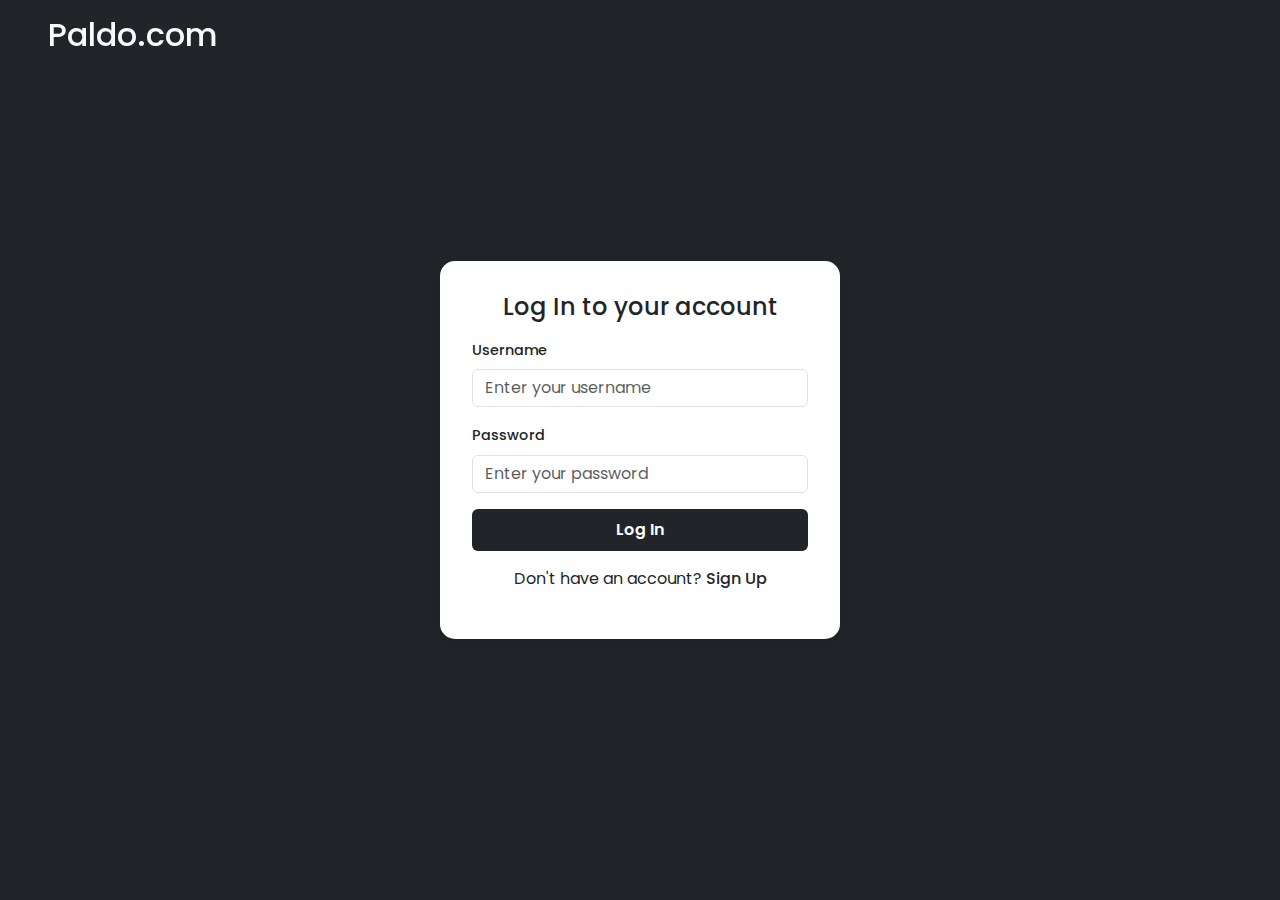
==== login.html @ 880fd212 "initial commit" ====
<!DOCTYPE html>
<html lang="en">
  <head>
    <meta charset="UTF-8" />
    <meta name="viewport" content="width=device-width, initial-scale=1.0" />
    <link
      href="https://cdn.jsdelivr.net/npm/bootstrap@5.3.3/dist/css/bootstrap.min.css"
      rel="stylesheet"
      integrity="sha384-QWTKZyjpPEjISv5WaRU9OFeRpok6YctnYmDr5pNlyT2bRjXh0JMhjY6hW+ALEwIH"
      crossorigin="anonymous"
    />
    <link
      href="https://fonts.googleapis.com/css2?family=Poppins:wght@400;600&display=swap"
      rel="stylesheet"
    />
    <title>Login - Paldo.com</title>
    <style>
      body {
        margin: 0;
        padding: 0;
        font-family: "Poppins", sans-serif;
      }

      .login-container {
        height: 100vh;
        display: flex;
        justify-content: center;
        align-items: center;
        background: #f8f9fa;
      }

      .login-card {
        background: white;
        border-radius: 15px;
        padding: 2rem;
        box-shadow: 0px 4px 15px rgba(0, 0, 0, 0.1);
        width: 100%;
        max-width: 400px;
      }

      .login-card h2 {
        font-weight: 600;
        margin-bottom: 1rem;
        color: #212529;
      }

      .btn-login {
        background: #212529;
        color: white;
        font-weight: 600;
        transition: background 0.3s;
      }

      .btn-login:hover {
        background: #343a40;
      }

      .form-label {
        font-size: 0.9rem;
        font-weight: 500;
      }

      .text-muted {
        font-size: 0.85rem;
      }

      .footer-link {
        text-decoration: none;
        font-weight: 500;
        color: #212529;
        transition: color 0.3s;
      }

      .footer-link:hover {
        color: #343a40;
      }
    </style>
  </head>
  <body>
    <h3 class="ms-5 mt-3 text-light fs-2 position-fixed">Paldo.com</h3>
    <div class="login-container bg-dark">
      <div class="login-card">
        <h4 class="text-dark fs-4 text-center mb-3">Log In to your account</h4>
        <form id="loginForm">
          <div class="mb-3">
            <label for="username" class="form-label">Username</label>
            <input
              type="text"
              id="username"
              class="form-control"
              placeholder="Enter your username"
              required
            />
          </div>
          <div class="mb-3">
            <label for="password" class="form-label">Password</label>
            <input
              type="password"
              id="password"
              class="form-control"
              placeholder="Enter your password"
              required
            />
          </div>
          <div class="text-center">
            <button type="submit" class="btn btn-login w-100 py-2">
              Log In
            </button>
          </div>
          <div class="text-center mt-3">
            <p>
              Don't have an account?
              <a href="signup.html" class="footer-link">Sign Up</a>
            </p>
          </div>
        </form>
      </div>
    </div>

    <script src="app.js"></script>
    <script
      src="https://cdn.jsdelivr.net/npm/bootstrap@5.3.3/dist/js/bootstrap.bundle.min.js"
      integrity="sha384-YvpcrYf0tY3lHB60NNkmXc5s9fDVZLESaAA55NDzOxhy9GkcIdslK1eN7N6jIeHz"
      crossorigin="anonymous"
    ></script>
  </body>
</html>
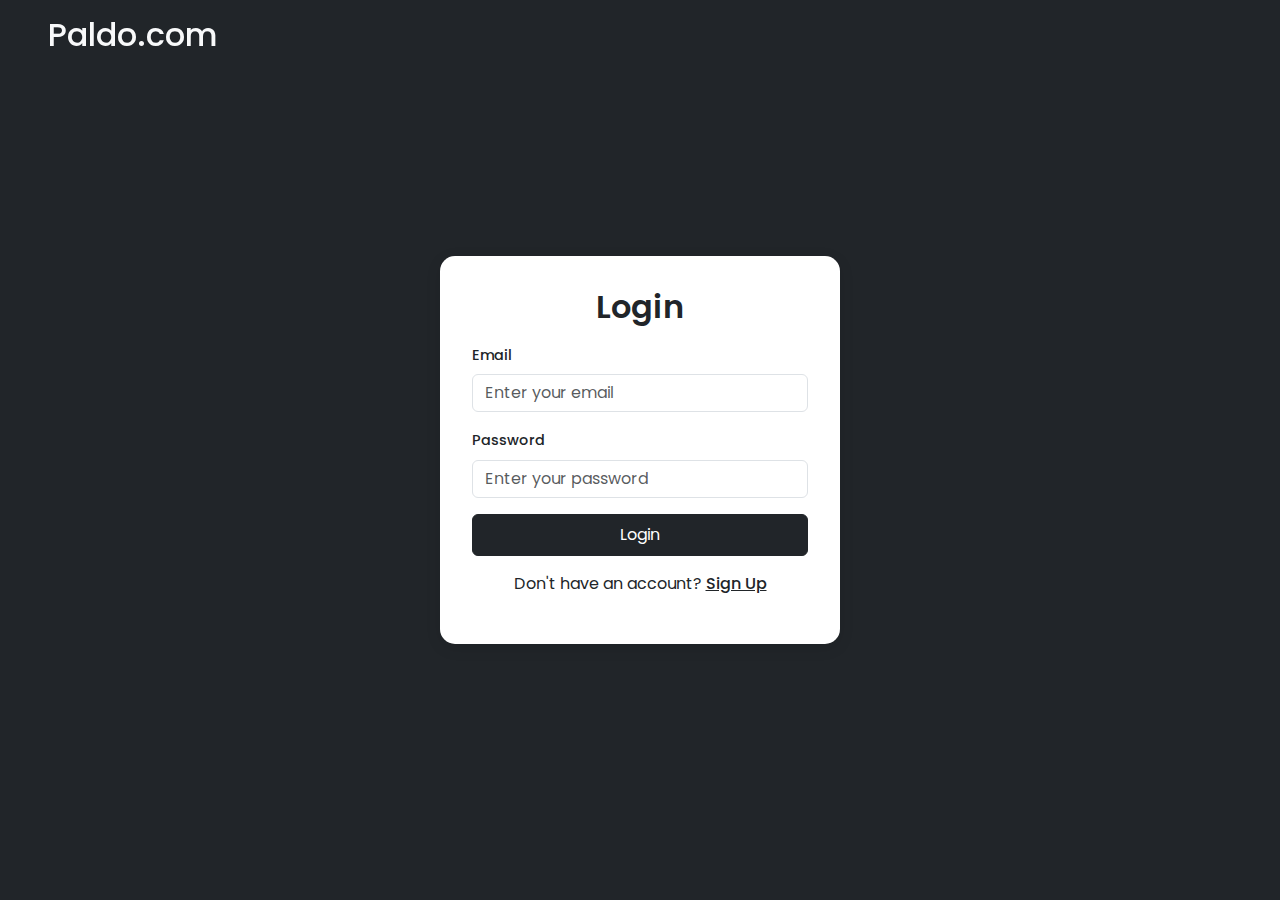
==== commit 7565b8d2: "almost done" ====
--- a/login.html
+++ b/login.html
@@ -13,12 +13,27 @@
       href="https://fonts.googleapis.com/css2?family=Poppins:wght@400;600&display=swap"
       rel="stylesheet"
     />
-    <title>Login - Paldo.com</title>
+    <title>Login - Dash</title>
     <style>
       body {
         margin: 0;
         padding: 0;
         font-family: "Poppins", sans-serif;
+        background-color: #f8f9fa;
+      }
+
+      .navbar {
+        padding: 1rem;
+      }
+
+      .navbar p {
+        margin: 0;
+        font-size: 1.5rem;
+        font-weight: 600;
+      }
+
+      .navbar .btn {
+        font-weight: 500;
       }
 
       .login-container {
@@ -45,14 +60,14 @@
       }
 
       .btn-login {
-        background: #212529;
+        background: #326872;
         color: white;
         font-weight: 600;
         transition: background 0.3s;
       }
 
       .btn-login:hover {
-        background: #343a40;
+        background: #2b5b5f;
       }
 
       .form-label {
@@ -60,64 +75,83 @@
         font-weight: 500;
       }
 
-      .text-muted {
-        font-size: 0.85rem;
-      }
-
       .footer-link {
         text-decoration: none;
         font-weight: 500;
-        color: #212529;
+        color: #326872;
         transition: color 0.3s;
       }
 
       .footer-link:hover {
-        color: #343a40;
+        color: #2b5b5f;
       }
     </style>
   </head>
   <body>
     <h3 class="ms-5 mt-3 text-light fs-2 position-fixed">Paldo.com</h3>
+
     <div class="login-container bg-dark">
       <div class="login-card">
-        <h4 class="text-dark fs-4 text-center mb-3">Log In to your account</h4>
+        <h2 class="text-center">Login</h2>
         <form id="loginForm">
           <div class="mb-3">
-            <label for="username" class="form-label">Username</label>
+            <label for="loginEmail" class="form-label">Email</label>
             <input
-              type="text"
-              id="username"
+              type="email"
+              id="loginEmail"
               class="form-control"
-              placeholder="Enter your username"
+              placeholder="Enter your email"
               required
             />
           </div>
           <div class="mb-3">
-            <label for="password" class="form-label">Password</label>
+            <label for="loginPassword" class="form-label">Password</label>
             <input
               type="password"
-              id="password"
+              id="loginPassword"
               class="form-control"
               placeholder="Enter your password"
               required
             />
           </div>
           <div class="text-center">
-            <button type="submit" class="btn btn-login w-100 py-2">
-              Log In
-            </button>
+            <button type="submit" class="btn btn-dark w-100 py-2">Login</button>
           </div>
           <div class="text-center mt-3">
             <p>
               Don't have an account?
-              <a href="signup.html" class="footer-link">Sign Up</a>
+              <a
+                href="signup.html"
+                class="footer-link text-dark text-decoration-underline"
+                >Sign Up</a
+              >
             </p>
           </div>
         </form>
       </div>
     </div>
 
-    <script src="app.js"></script>
+    <script>
+      document.getElementById("loginForm").addEventListener("submit", (e) => {
+        e.preventDefault();
+
+        const email = document.getElementById("loginEmail").value;
+        const password = document.getElementById("loginPassword").value;
+        const users = JSON.parse(localStorage.getItem("users")) || [];
+
+        const user = users.find(
+          (user) => user.email === email && user.password === password
+        );
+        if (user) {
+          alert("Login successful!");
+          localStorage.setItem("loggedInUser", JSON.stringify(user));
+          location.href = "home.html";
+        } else {
+          alert("Invalid email or password.");
+        }
+      });
+    </script>
+
     <script
       src="https://cdn.jsdelivr.net/npm/bootstrap@5.3.3/dist/js/bootstrap.bundle.min.js"
       integrity="sha384-YvpcrYf0tY3lHB60NNkmXc5s9fDVZLESaAA55NDzOxhy9GkcIdslK1eN7N6jIeHz"
